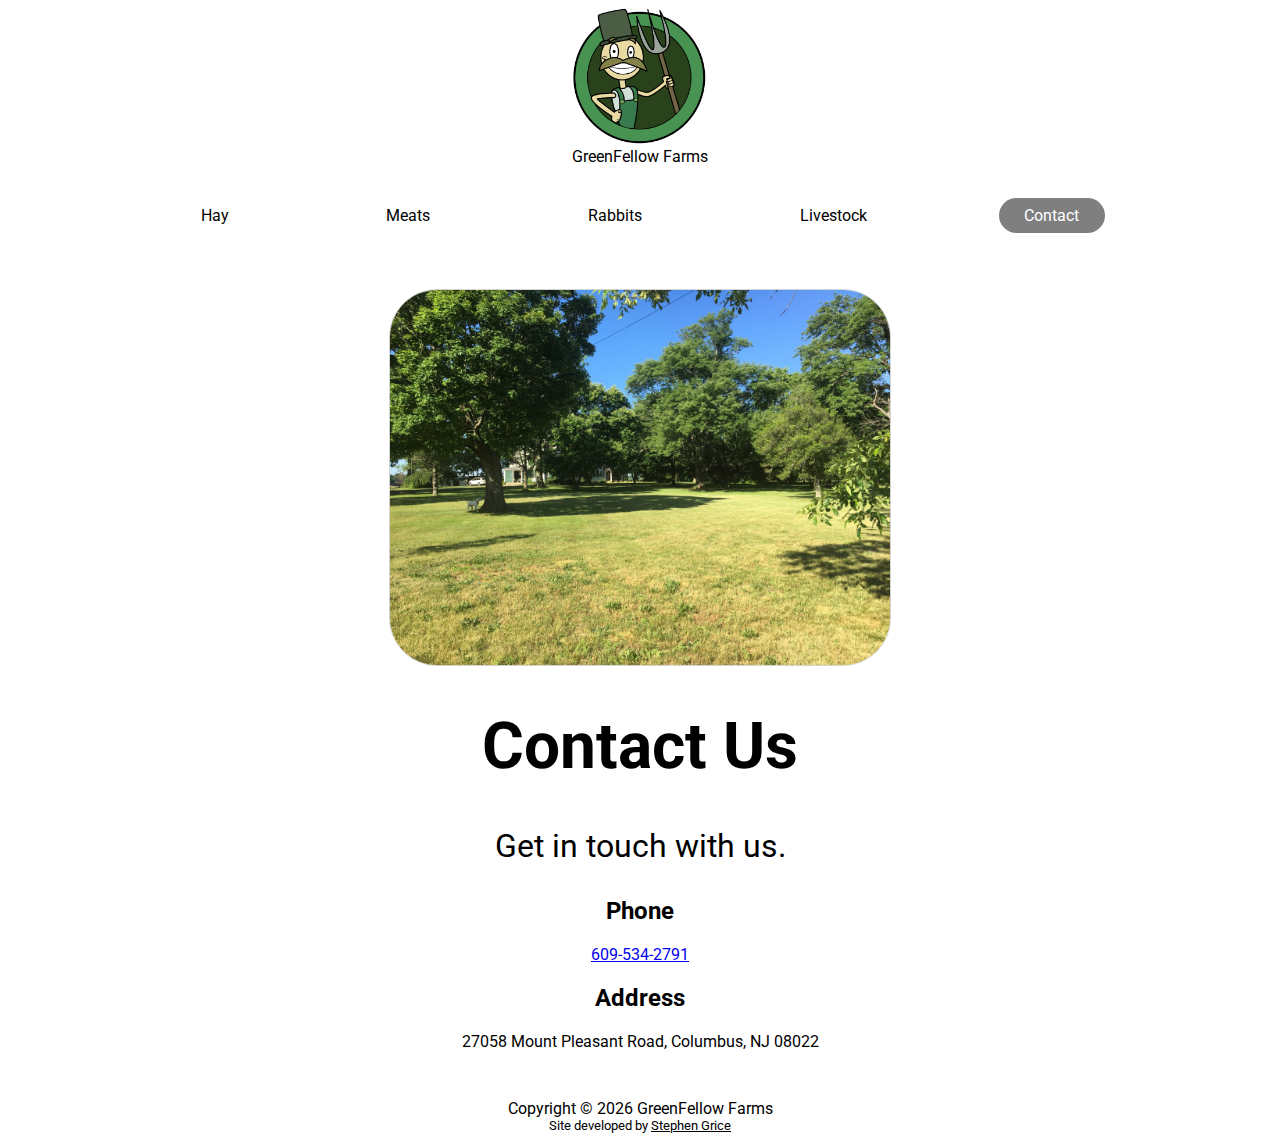
==== contact.html @ 541a7bc6 "Add new tab functionality to remaining pages" ====
<!DOCTYPE html>
<html lang="en">
<head>
	<meta charset="UTF-8">
	<title>Greenfellow Farms</title>
	<meta name="viewport" content="width=device-width, initial-scale=1.0">
	<link href="https://fonts.googleapis.com/css?family=Roboto" rel="stylesheet">
	<link rel="stylesheet" href="/css/main.css">
	<link rel="stylesheet" href="/css/mobile.css">
</head>
<body>
	<nav>
		<a href="/"><img src="/img/logo.jpg" alt="Greenfellow Farms" /></a>
		<a href="/" class="brand">GreenFellow Farms</a>
		<ul>
			<li><a href="http://www.haynj.com/" target="_blank">Hay</a></li>
			<li><a href="/meats.html">Meats</a></li>
			<li><a href="/rabbits.html">Rabbits</a></li>
			<li><a href="/livestock.html">Livestock</a></li>
			<li class="active"><a href="/contact.html">Contact</a></li>
		</ul>
	</nav>

	<main>
		<img class="lead-image" src="img/yard1.jpg" />
		<h1>Contact Us</h1>
		<p class="lead">Get in touch with us.</p>
		
		<div>
			<h2>Phone</h2>
			<a href="tel:609-534-2791">609-534-2791</a>
		</div>
		<div>
			<h2>Address</h2>
			27058 Mount Pleasant Road, Columbus, NJ 08022
		</div>
	</main>

	<div class="push"></div>
	
	<footer>
		<div>
			Copyright &copy;<span id="footer_year"></span> GreenFellow Farms
		</div>
		<div class="dev">
			Site developed by <a href="http://www.stephengrice.com">Stephen Grice</a>
		</div>
	</footer>
	
	<script src="/js/main.js"></script>
</body>
</html>
---- css/main.css ----
html, body {
	height: 100%;
	margin: 0;
}
body {
	
	font-family: 'Roboto', sans-serif;
	background-color: white;
	
	color: black;
}

/* General elements */

/* Navbar */
nav {
	min-height: 20%;
	margin: 0.5rem;
	text-align: center;
}
nav img, .brand {
	display: block;
	margin: auto;
	width: 250px;
}
nav .brand {
	color: inherit;
	text-decoration: none;
	padding-bottom: 1.5rem;
}
nav .brand:hover {
	color: inherit;
}
nav ul {
	display: block;
	padding: 0;
}
nav ul li {
	display: inline;
	padding: 0 4vw;
	min-width: 4vw;
}
nav ul li a, .button {
	color: inherit;
	text-decoration: none;
	padding: 0.5rem 2vw;
	border-radius: 2rem;
	transition: all 0.3s ease 0s;
}
.button {
	background-color: rgba(0,0,0,0.2);
}
nav ul li a:hover, .active a, .button:hover {
	background-color: rgba(0,0,0,0.5);
	color: #fff;
}


/* Main */
main {
	text-align: center;
}

main .lead-image {
	margin: auto;
	margin-top: 4rem;
	width: 500px;
	display: block;
	border-radius: 3rem;
	border: 1px solid lightgray;
}

main h1 {
	font-size: 4rem;
}
main p.lead {
	font-size: 2rem;
}

main p.lead-subtitle {
	font-size: 1.5rem;
}

/* Footer */
footer {
	text-align: center;
	padding: 0.5rem;
	padding-top: 3rem;
}
footer .dev {
	font-size: 80%;
}

footer a {
	color:inherit;
}
---- css/mobile.css ----
@media screen and (max-width: 1px) {
	nav img {
		display: block;
		margin: auto;
	}
	nav ul li {
		display: block;
		padding-top: 2vh;
		padding-bottom: 2vh;
	}
}
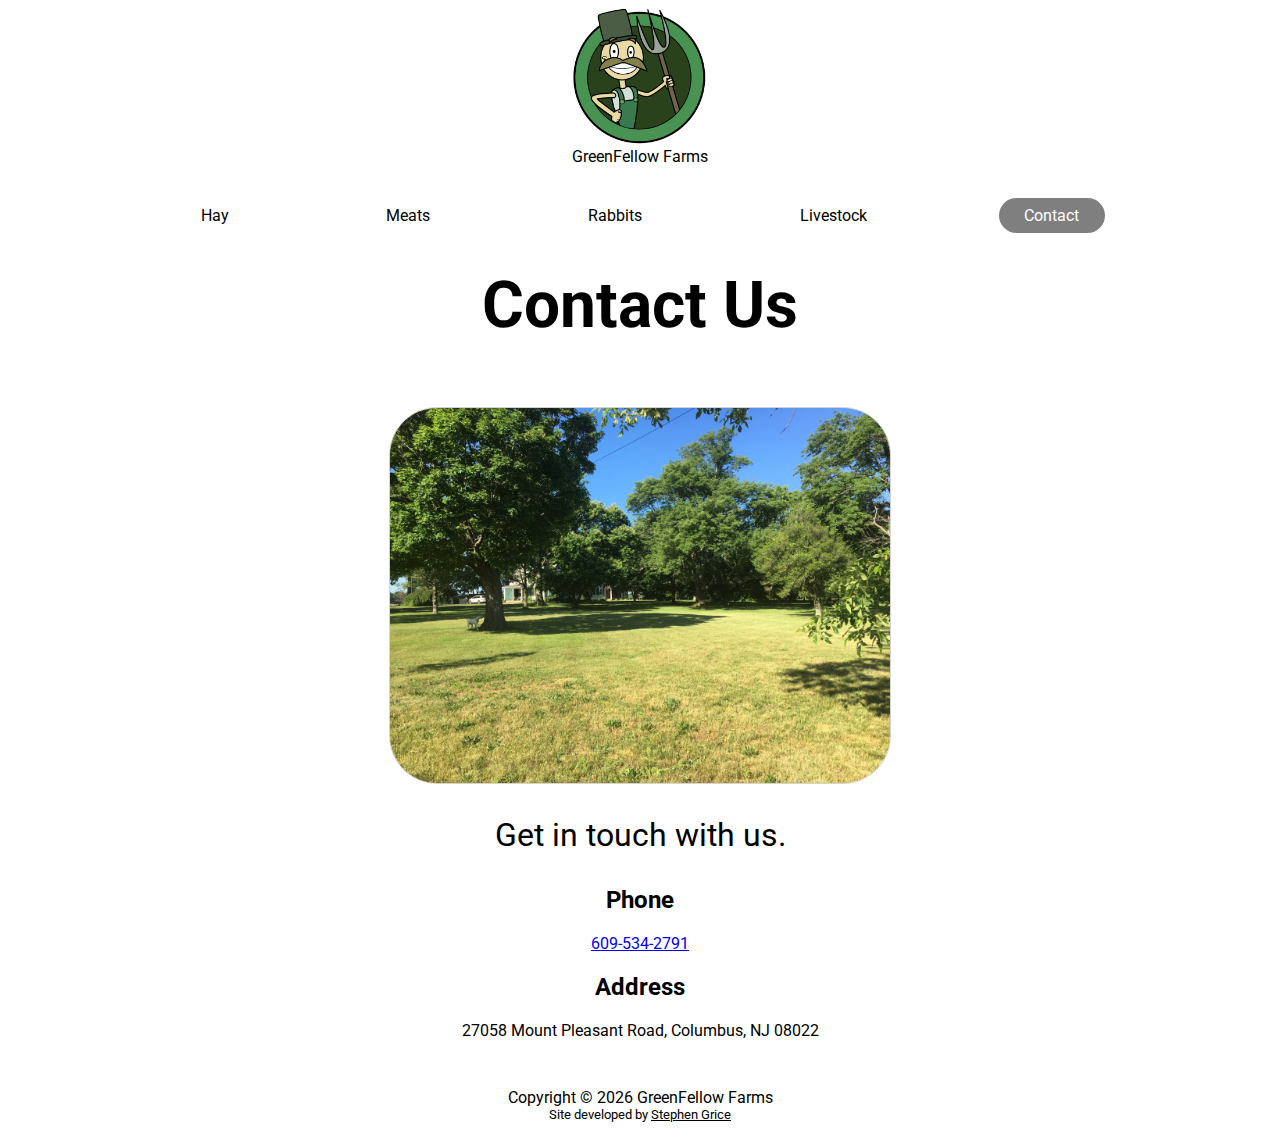
==== commit 20fe4912: "Attempt mobile view fixes" ====
--- a/contact.html
+++ b/contact.html
@@ -22,8 +22,8 @@
 	</nav>
 
 	<main>
+	    <h1>Contact Us</h1>
 		<img class="lead-image" src="img/yard1.jpg" />
-		<h1>Contact Us</h1>
 		<p class="lead">Get in touch with us.</p>
 		
 		<div>
--- a/css/mobile.css
+++ b/css/mobile.css
@@ -1,11 +1,13 @@
-@media screen and (max-width: 1px) {
-	nav img {
-		display: block;
-		margin: auto;
-	}
-	nav ul li {
-		display: block;
-		padding-top: 2vh;
-		padding-bottom: 2vh;
-	}
+@media only screen and (max-width : 750px) {
+  nav ul li {
+      display: block;
+      padding: 10px 0;
+  }
+ 
+  nav ul {
+    padding-bottom: 5vh;
+    border-bottom: 3px dotted black;
+    padding-top: 5vh;
+    border-top: 3px dotted black;
+  }
 }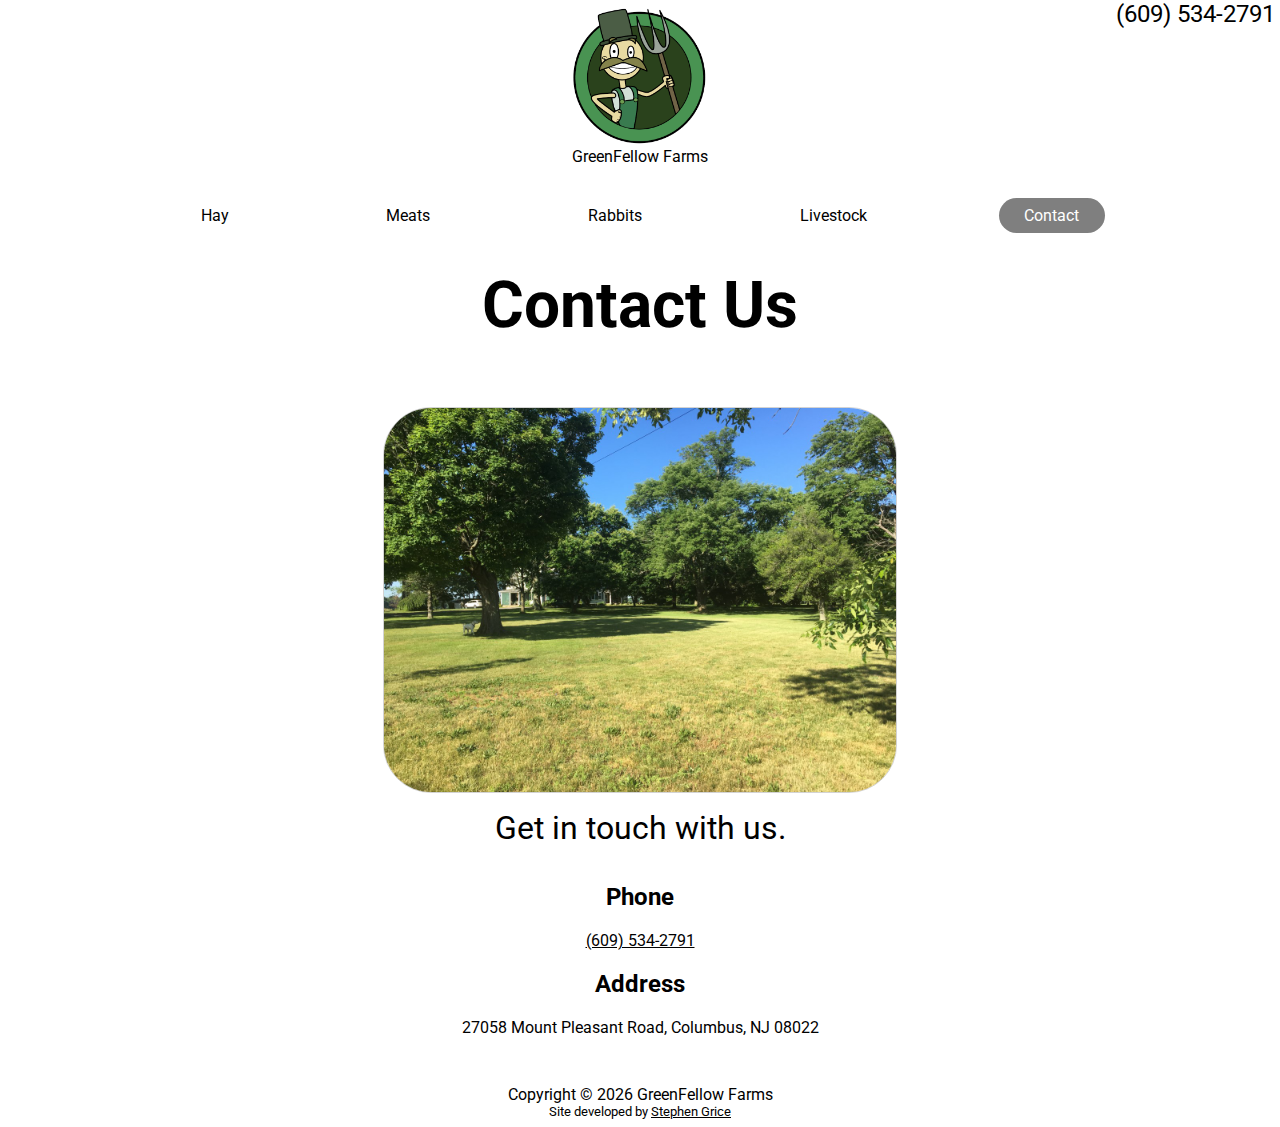
==== commit 9dd2e952: "Add Ben's changes" ====
--- a/contact.html
+++ b/contact.html
@@ -9,6 +9,10 @@
 	<link rel="stylesheet" href="/css/mobile.css">
 </head>
 <body>
+    <div id="phone">
+      <a href="tel:609-534-2791">(609) 534-2791</a>
+    </div>  
+
 	<nav>
 		<a href="/"><img src="/img/logo.jpg" alt="Greenfellow Farms" /></a>
 		<a href="/" class="brand">GreenFellow Farms</a>
@@ -28,7 +32,7 @@
 		
 		<div>
 			<h2>Phone</h2>
-			<a href="tel:609-534-2791">609-534-2791</a>
+			<a href="tel:609-534-2791">(609) 534-2791</a>
 		</div>
 		<div>
 			<h2>Address</h2>
--- a/css/main.css
+++ b/css/main.css
@@ -50,6 +50,7 @@
 .button {
 	background-color: rgba(0,0,0,0.2);
 }
+
 nav ul li a:hover, .active a, .button:hover {
 	background-color: rgba(0,0,0,0.5);
 	color: #fff;
@@ -64,7 +65,7 @@
 main .lead-image {
 	margin: auto;
 	margin-top: 4rem;
-	width: 500px;
+	width: 40vw;
 	display: block;
 	border-radius: 3rem;
 	border: 1px solid lightgray;
@@ -75,10 +76,18 @@
 }
 main p.lead {
 	font-size: 2rem;
+    padding: 1rem;
 }
 
 main p.lead-subtitle {
 	font-size: 1.5rem;
+}
+
+main a {
+  color: inherit;
+}
+main p {
+  margin: 0 20%;
 }
 
 /* Footer */
@@ -93,4 +102,41 @@
 
 footer a {
 	color:inherit;
+}
+
+/* Rabbit buttons */
+.rabbit_buttons {
+  margin-bottom: -1.5rem;
+}
+a .btn-rabbit {
+  margin: 1rem auto;
+  width: 50%;
+  padding: 2rem;
+  box-shadow: 1px 1px black;
+
+  font-size: 1.5rem;
+  font-weight: bold;
+}
+.parent-page {
+  margin-top: -2rem;
+}
+
+
+div#phone {
+  position: absolute;
+  top: 0;
+  width: 100%;
+  text-align: right;
+}
+
+div#phone a {
+  text-decoration: none;
+  color: black;
+  font-size: 150%;
+  padding: 5px;
+}
+
+ul {
+  list-style: none;
+  padding: 0;
 }--- a/css/mobile.css
+++ b/css/mobile.css
@@ -10,4 +10,12 @@
     padding-top: 5vh;
     border-top: 3px dotted black;
   }
+	
+	main p {
+	  margin: 0 5%;
+	}
+	
+	main .lead-image {
+		width: 50vw;
+	}
 }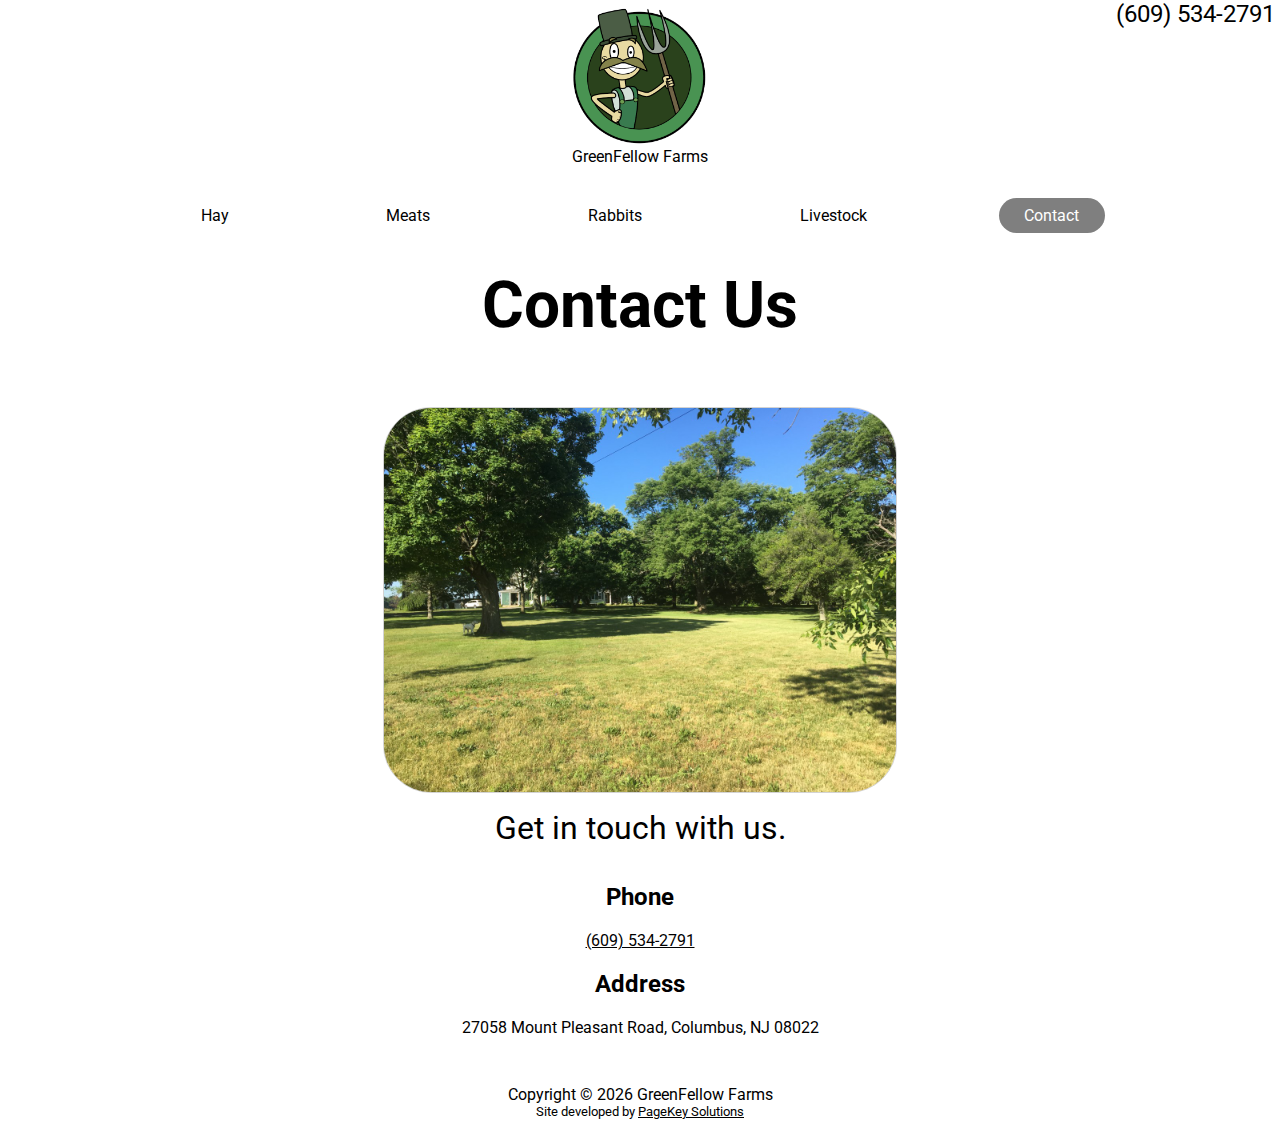
==== commit 594ba554: "Change link to point to PageKey Solutions" ====
--- a/contact.html
+++ b/contact.html
@@ -47,7 +47,7 @@
 			Copyright &copy;<span id="footer_year"></span> GreenFellow Farms
 		</div>
 		<div class="dev">
-			Site developed by <a href="http://www.stephengrice.com">Stephen Grice</a>
+			Site developed by <a href="http://www.pagekeysolutions.com">PageKey Solutions</a>
 		</div>
 	</footer>
 	
--- a/css/mobile.css
+++ b/css/mobile.css
@@ -1,4 +1,9 @@
 @media only screen and (max-width : 750px) {
+  
+  body {
+    padding-top: 50px;
+  }
+	
   nav ul li {
       display: block;
       padding: 10px 0;
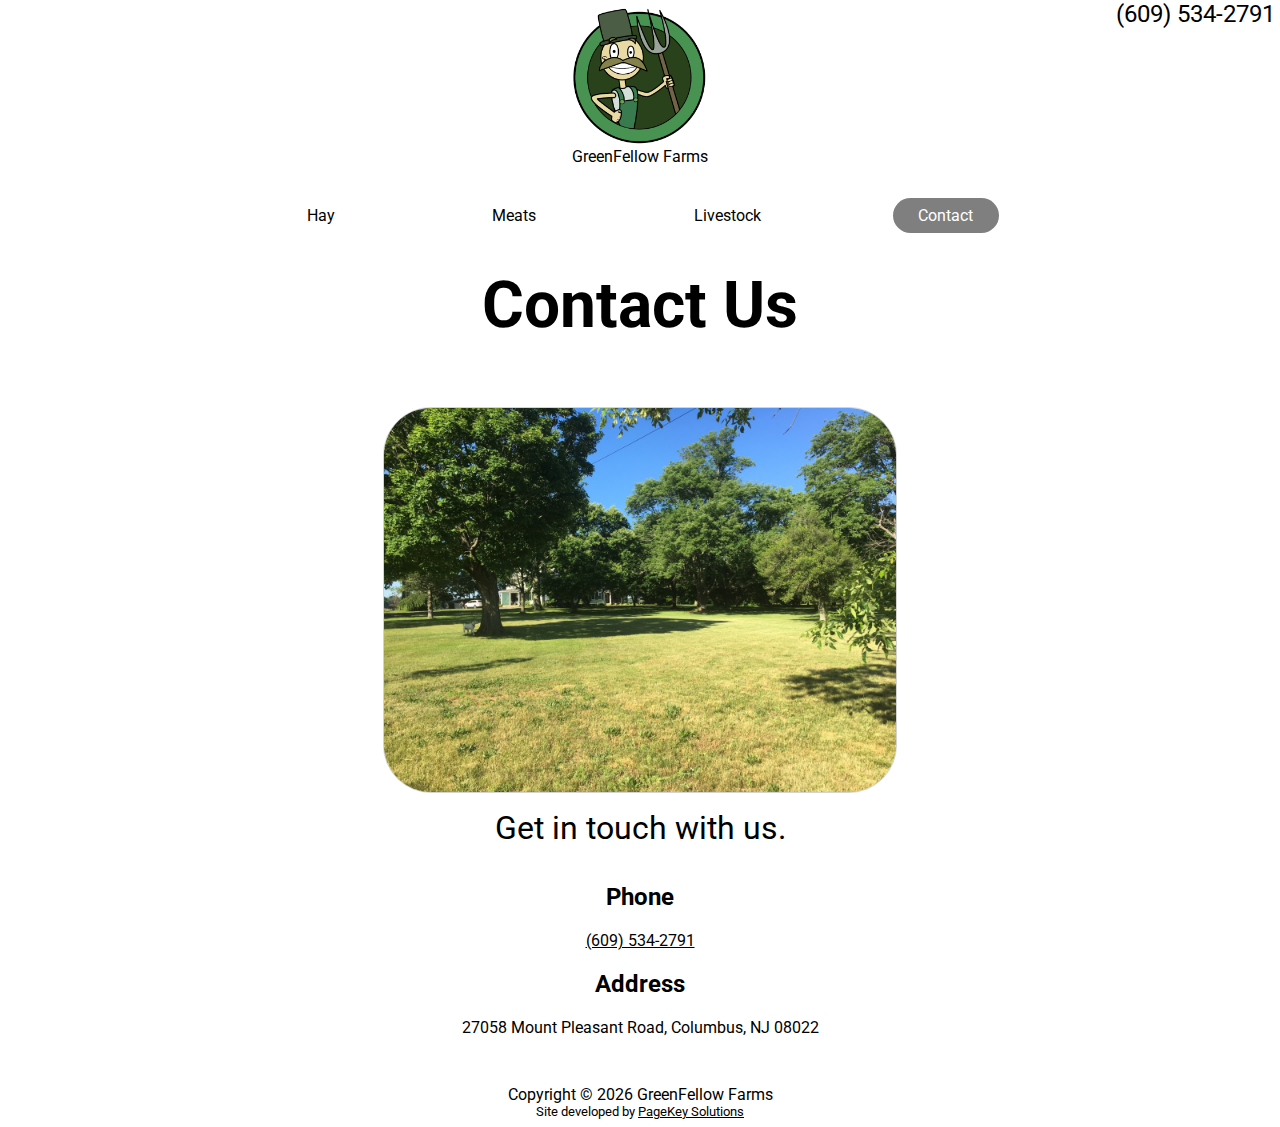
==== commit 4949d1fd: "Remove links to rabbits page" ====
--- a/contact.html
+++ b/contact.html
@@ -11,7 +11,7 @@
 <body>
     <div id="phone">
       <a href="tel:609-534-2791">(609) 534-2791</a>
-    </div>  
+    </div>
 
 	<nav>
 		<a href="/"><img src="/img/logo.jpg" alt="Greenfellow Farms" /></a>
@@ -19,7 +19,7 @@
 		<ul>
 			<li><a href="http://www.haynj.com/" target="_blank">Hay</a></li>
 			<li><a href="/meats.html">Meats</a></li>
-			<li><a href="/rabbits.html">Rabbits</a></li>
+			<!--<li><a href="/rabbits.html">Rabbits</a></li>-->
 			<li><a href="/livestock.html">Livestock</a></li>
 			<li class="active"><a href="/contact.html">Contact</a></li>
 		</ul>
@@ -29,7 +29,7 @@
 	    <h1>Contact Us</h1>
 		<img class="lead-image" src="img/yard1.jpg" />
 		<p class="lead">Get in touch with us.</p>
-		
+
 		<div>
 			<h2>Phone</h2>
 			<a href="tel:609-534-2791">(609) 534-2791</a>
@@ -41,7 +41,7 @@
 	</main>
 
 	<div class="push"></div>
-	
+
 	<footer>
 		<div>
 			Copyright &copy;<span id="footer_year"></span> GreenFellow Farms
@@ -50,7 +50,7 @@
 			Site developed by <a href="http://www.pagekeysolutions.com">PageKey Solutions</a>
 		</div>
 	</footer>
-	
+
 	<script src="/js/main.js"></script>
 </body>
-</html>+</html>
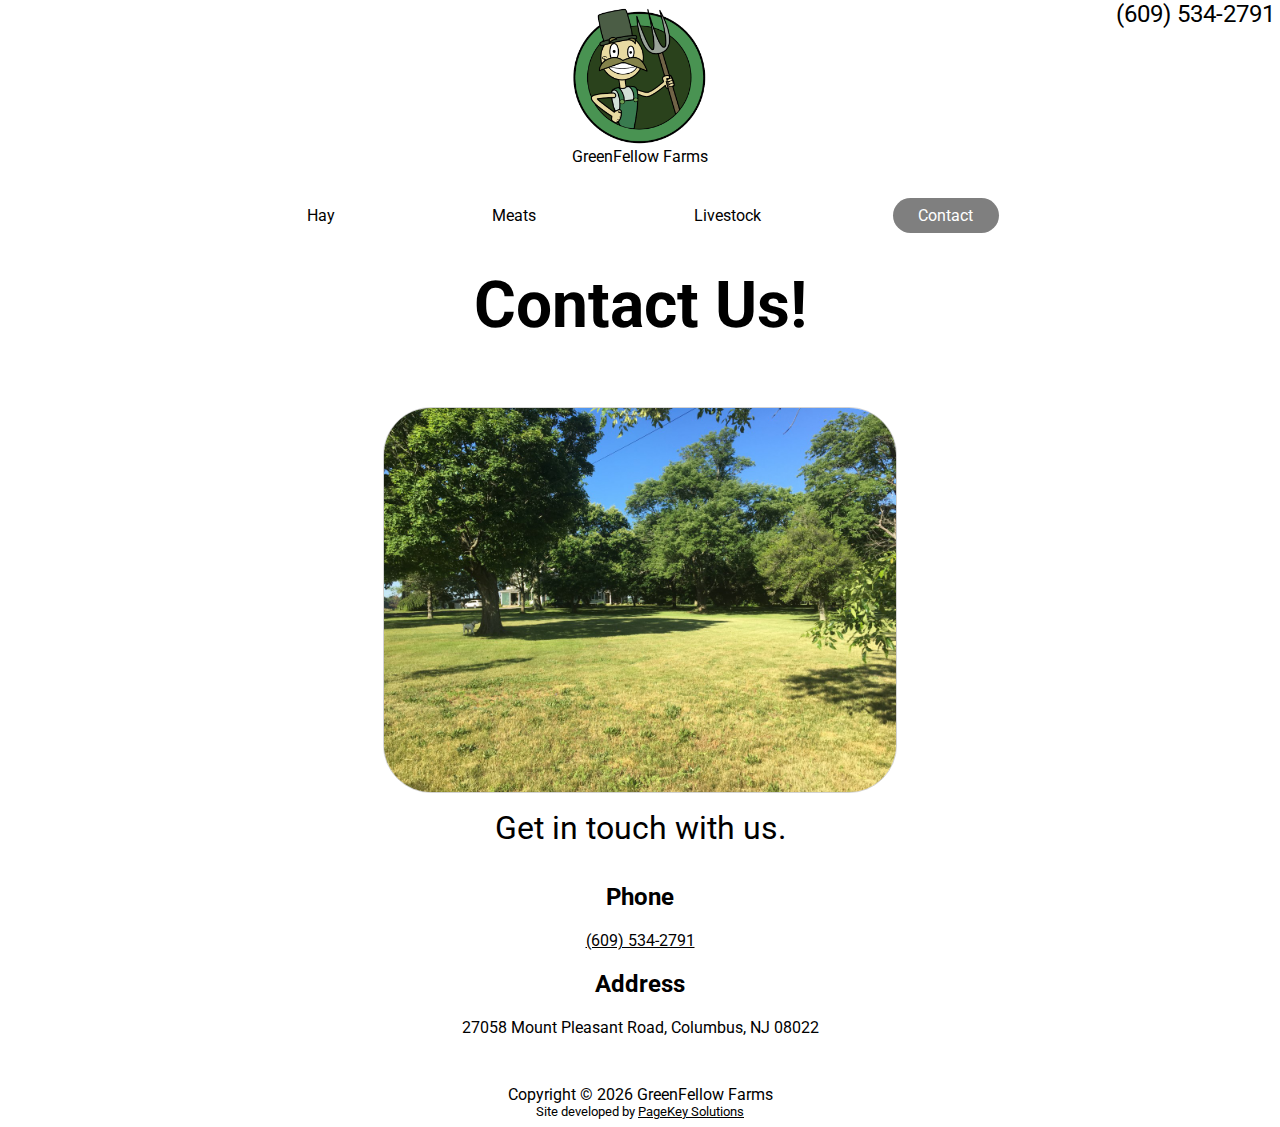
==== commit 9385a07a: "Implement test change" ====
--- a/contact.html
+++ b/contact.html
@@ -26,7 +26,7 @@
 	</nav>
 
 	<main>
-	    <h1>Contact Us</h1>
+	    <h1>Contact Us!</h1>
 		<img class="lead-image" src="img/yard1.jpg" />
 		<p class="lead">Get in touch with us.</p>
 
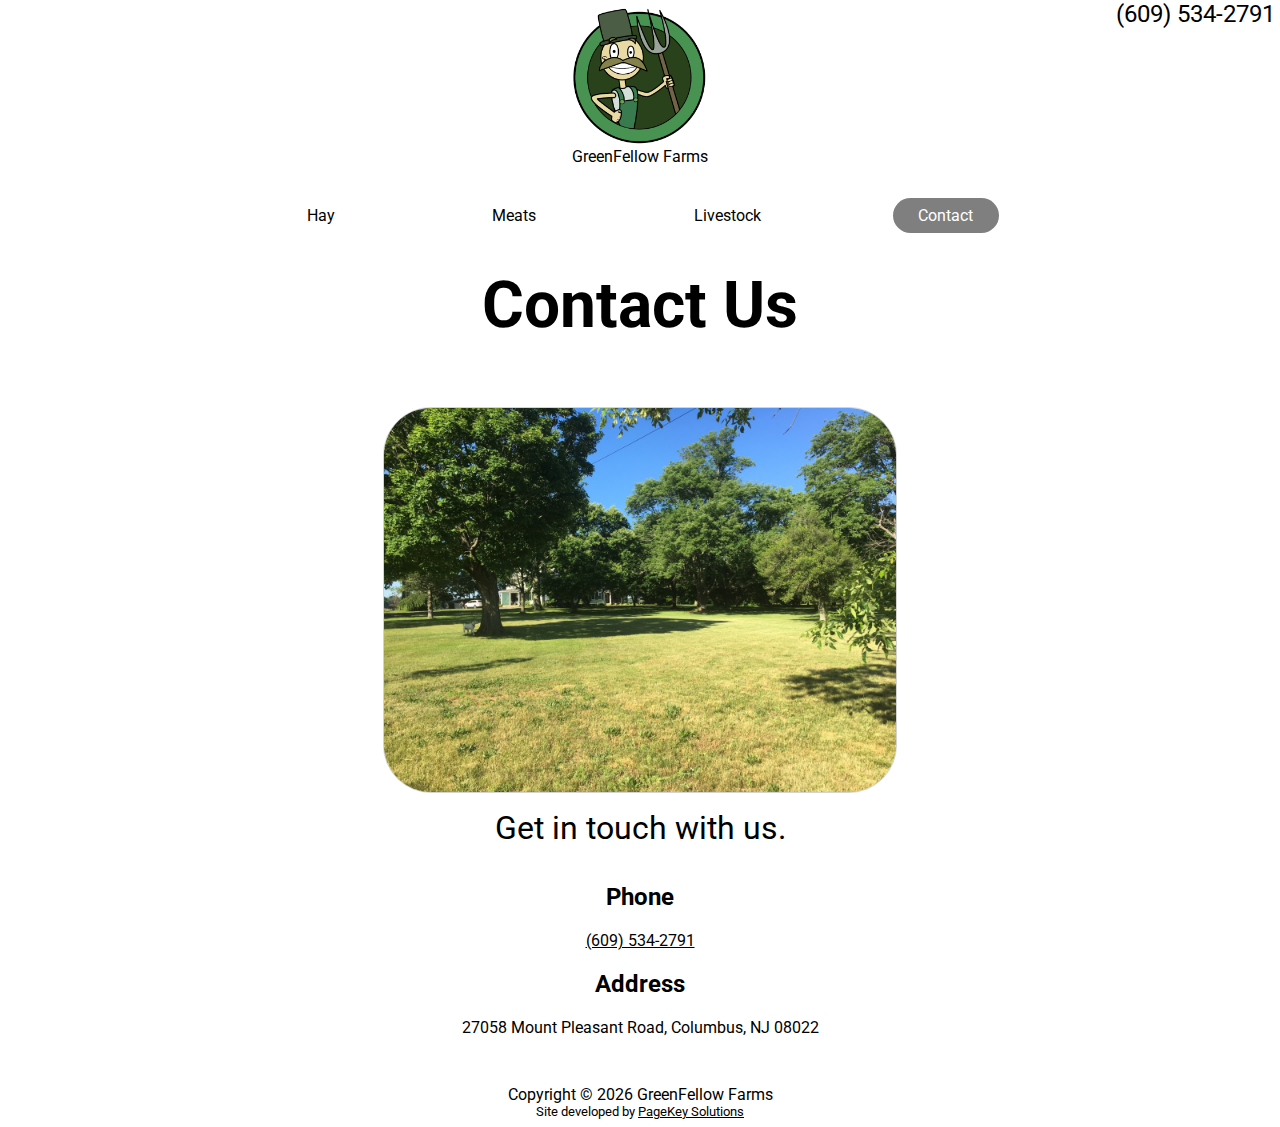
==== commit 9aba1040: "Remove test change" ====
--- a/contact.html
+++ b/contact.html
@@ -26,7 +26,7 @@
 	</nav>
 
 	<main>
-	    <h1>Contact Us!</h1>
+	    <h1>Contact Us</h1>
 		<img class="lead-image" src="img/yard1.jpg" />
 		<p class="lead">Get in touch with us.</p>
 
